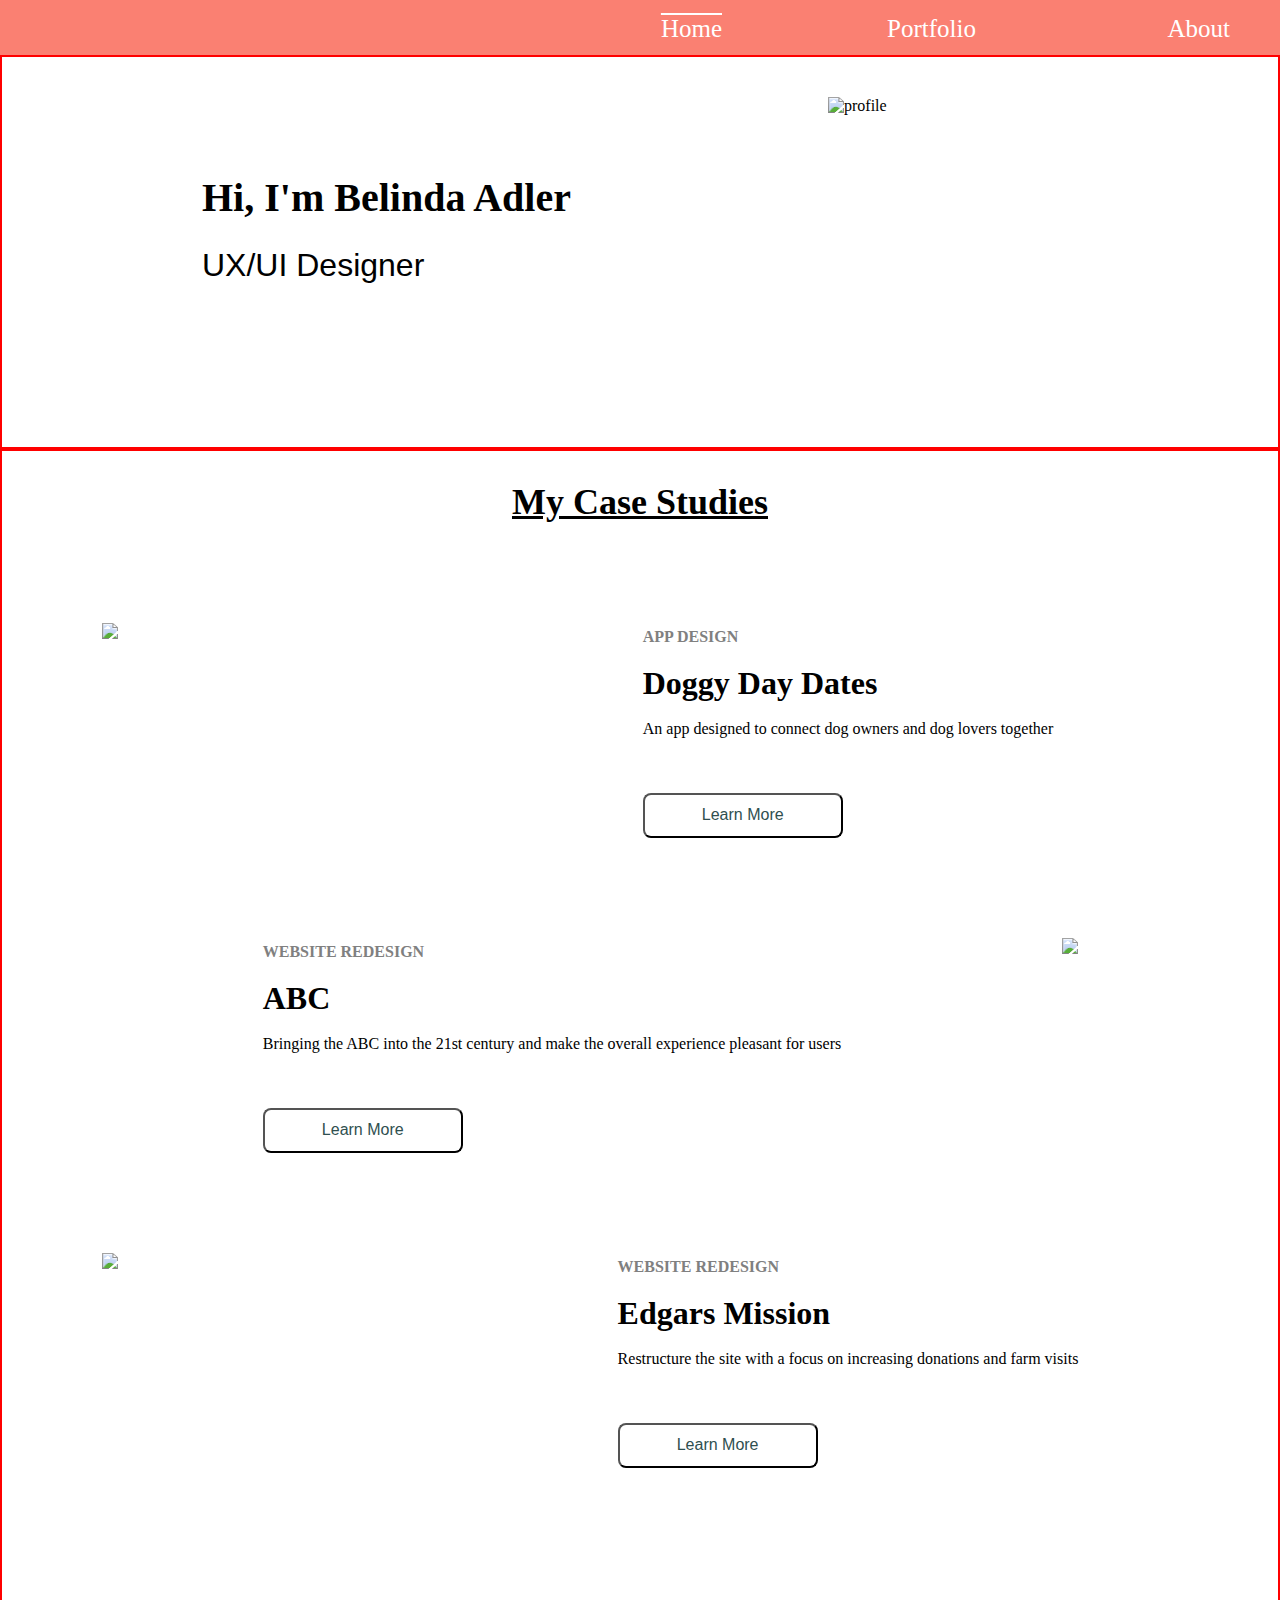
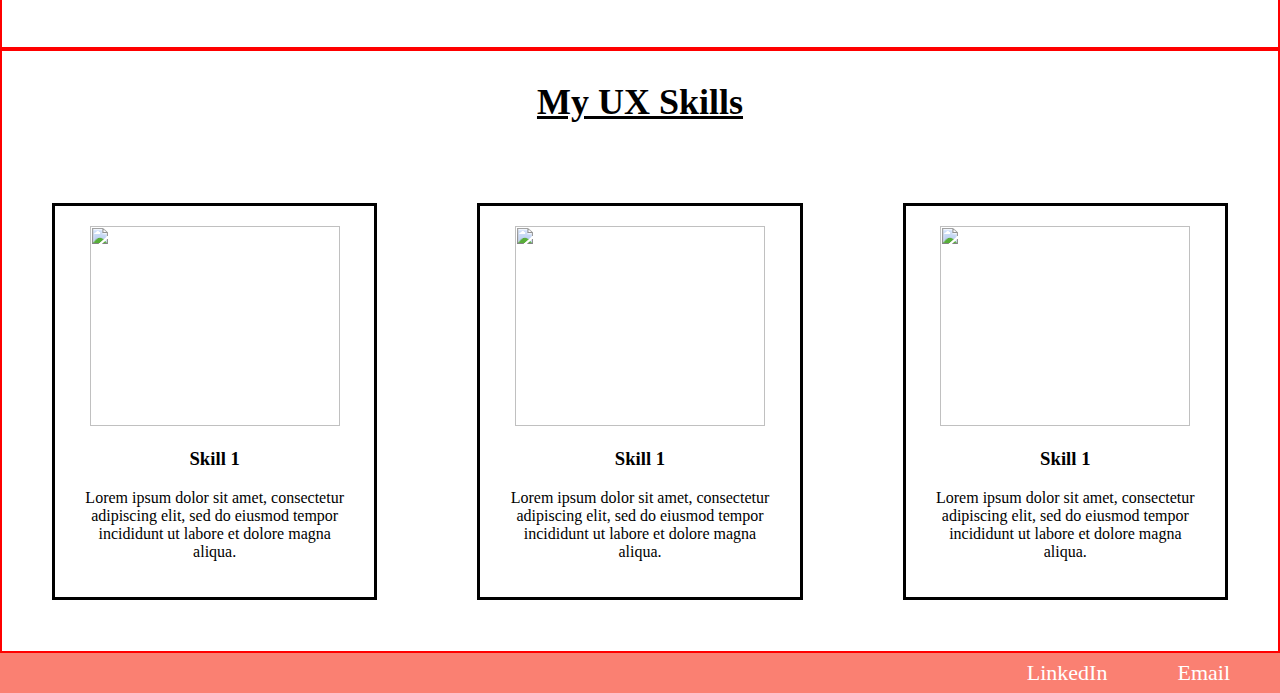
==== index.html @ e55b0302 "updated css" ====
<!DOCTYPE html>
<html>
<head>
    <link href="css/index.css" rel="stylesheet" type="text/css">
<title>Belle Portfolio</title>
</head>

<body>
<div class="nav">
    <a href="#home"><div class="navitemactive">Home</div></a>
    <a href="#home"><div class="navitem">Portfolio</div></a>
    <a href="#home"><div class="navitem">About</div></a>
</div>

<section class="herosection">
<div>
    <h1>Hi, I'm Belinda Adler</h1>
    <img src="Images/profile picture.jpeg" alt="profile" id="profilepicture" style="width: 250px;height: 250px;">
    <div class="title_subheading">UX/UI Designer</div>
</div>
</section>

<section class="section2">
<div class=space_l>
<h2>My Case Studies</h2>
</div>
<div class="casestudysection">
<div class="casestudyimage">
<img src="Images/Casetstudyimage.png" class="casestudyimageleft">
</div>   
<div class="sectionright">
<div class="greycolor pbold">APP DESIGN</div>
<div class="headline">Doggy Day Dates</div>
<div class="copy">An app designed to connect dog owners and dog lovers together</div>
<div class="space_m">
<button class=casestudybutton>Learn More</button>
</div>
</div>
</div> 

<div class="casestudysection">
    <div class="sectionleft">
    <div class="greycolor pbold">WEBSITE REDESIGN</div>
    <div class="headline">ABC</div>
    <div class="copy">Bringing the ABC into the 21st century and make the overall experience pleasant for users</div>
    <div class="space_m">
    <button class=casestudybutton>Learn More</button>
    </div>
    </div>
    <div class="casestudyimage">
        <img src="Images/Casetstudyimage.png" class="casestudyimageright">
        </div>   
    </div> 

    <div class="casestudysection">
        <div class="casestudyimage">
        <img src="Images/Casetstudyimage.png" class="casestudyimageleft">
        </div>   
        <div class="sectionright">
        <div class="greycolor pbold">WEBSITE REDESIGN</div>
        <div class="headline">Edgars Mission</div>
        <div class="copy">Restructure the site with a focus on increasing donations and farm visits</div>
        <div class="space_m">
        <button class=casestudybutton>Learn More</button>
        </div>
        </div>
        </div> 
</section>

<section class=mySkills>
<h2>My UX Skills</h2>
<div class="flexContainer">
<div class=flexchild>
<img src="Images/Placeholder Image - Circle.jpeg" class="myskillsimage" style="width: 250px;height: 200px;">
<h3>Skill 1</h3>
<p>Lorem ipsum dolor sit amet, consectetur adipiscing elit, sed do eiusmod tempor incididunt ut labore et dolore magna aliqua. </p>
</div>
<div class=flexchild>
    <img src="Images/Placeholder Image - Circle.jpeg" class="myskillsimage" style="width: 250px;height: 200px;">
    <h3>Skill 1</h3>
    <p>Lorem ipsum dolor sit amet, consectetur adipiscing elit, sed do eiusmod tempor incididunt ut labore et dolore magna aliqua. </p>
    </div>
    <div class="flexchild">
        <img src="Images/Placeholder Image - Circle.jpeg" class="myskillsimage" style="width: 250px;height: 200px;">
        <h3>Skill 1</h3>
        <p>Lorem ipsum dolor sit amet, consectetur adipiscing elit, sed do eiusmod tempor incididunt ut labore et dolore magna aliqua. </p>
        </div>
</div>
</section>

<div class="footer">
<a href="#linkedin" class="socialmedia">LinkedIn</a>
<a href="#" class="socialmedia">Email</a>
</div>
</html>
---- css/index.css ----
body{
  margin: 0;
}
  h2{
    text-align: center;
    font-size: 36px;
    text-decoration-line: underline;
  }


/*Primary Navigation*/

.nav{
  background-color: salmon;
  text-align: right;
}
.navitem{
  width: 150px;
  display: inline-block;
  height: 40px;
  padding-top: 15px;
  padding-left: 50px;
  color: white;
font-family: Georgia, 'Times New Roman', Times, serif;
font-size: 25px;
}

.nav a{
  padding-right: 50px;
}

.navitemactive{
  width: 150px;
  display: inline-block;
  height: 40px;
  padding-top: 15px;
  padding-left: 50px;
font-family: Georgia, 'Times New Roman', Times, serif;
font-size: 25px;
color:white;
text-decoration-line:overline;
}

/*Hero Section*/

.herosection{
  border-style: solid;
  border-width: 2px;
  border-color: red;
  height: 350px;
  padding-top: 40px;
}

#profilepicture{
  float:right;
  padding-right: 200px;
}

h1{
  padding-left: 200px;
  padding-top: 50px;
  float: left;
  font-size: 40px;
  font-family: Cambria, Cochin, Georgia, Times, 'Times New Roman', serif;
}

.title_subheading{
  float: left;
  font-size: 32px;
  font-family: Verdana, Geneva, Tahoma, sans-serif;
  position: absolute;
  padding-top: 150px;
  padding-left: 200px;
}

/*Caset Studies*/
.section2{  
  height: 1200px;
  border-style: solid;
  border-width: 2px;
  border-color: red;
  display: block;
  box-sizing: border-box;
}

.casestudysection{
  display: flex;
  flex-wrap: wrap;
  padding-bottom: 100px;
}

.casestudyimageleft{
 float: left;
 padding-left: 100px;
 width: 100%;
}

.sectionright{
  position: relative;
  top: 50%;
  padding-left: 300px;
  margin: 0 auto;
}

.sectionleft{
  position: relative;
  top: 50%;
  padding-right: 60px;
  margin: 0 auto;
}

.casestudyimageright{
  float: right;
  padding-right: 100px;
  width: 100%;
 }

 .righttext{
  float: left;
  width: 100%;
  padding-right: 100px;
 }

.greycolor{
  color: grey;
}

.pbold{
  font-weight: 600;
  font-size: 16px;
  line-height: 28px;
}

.headline{
  font-weight: 700;
  font-size: 32px;
  line-height: 64px;
}

.copy{
  font-weight: 300;
  font-size: 16px;
  line-height: 28px; 
}

.space_l{
    padding-bottom: 70px;
  }

.space_m{
  padding-top: 50px;
}

.casestudybutton{
height: 45px;
width: 200px;
background-color: white;
color: darkslategray;
border-radius: 8px;
cursor: pointer;
font-size: 16px;
}

/*My Skills*/
.mySkills{  
  height: 600px;
  border-style: solid;
  border-width: 2px;
  border-color: red;
}

.flexContainer{
display: flex;
flex-direction: row;
}

.flexchild{
  width: 33%;
  padding: 20px;
  margin: 50px;
  border: solid;
  text-align: center;
}

.myskillsimage{
  padding-left: 10px;
  padding-right: 10px;
align-items: center;
}

/*bottomnavigationbar*/
.footer{
  background-color: salmon;
  display: flex;
  justify-content: flex-end;
  align-items: center;
  height: 40px;
}

.footer a{
  text-decoration: none;
}

.socialmedia{
color: white;
text-decoration: none;
font-size: 22px;
margin: 20px;
padding-right: 30px;
}

@media only screen and (max-width: 600px) {
.flexContainer{
display: flex;
flex-direction: column;
}

.flexchild{
  width: 50%;
}
}
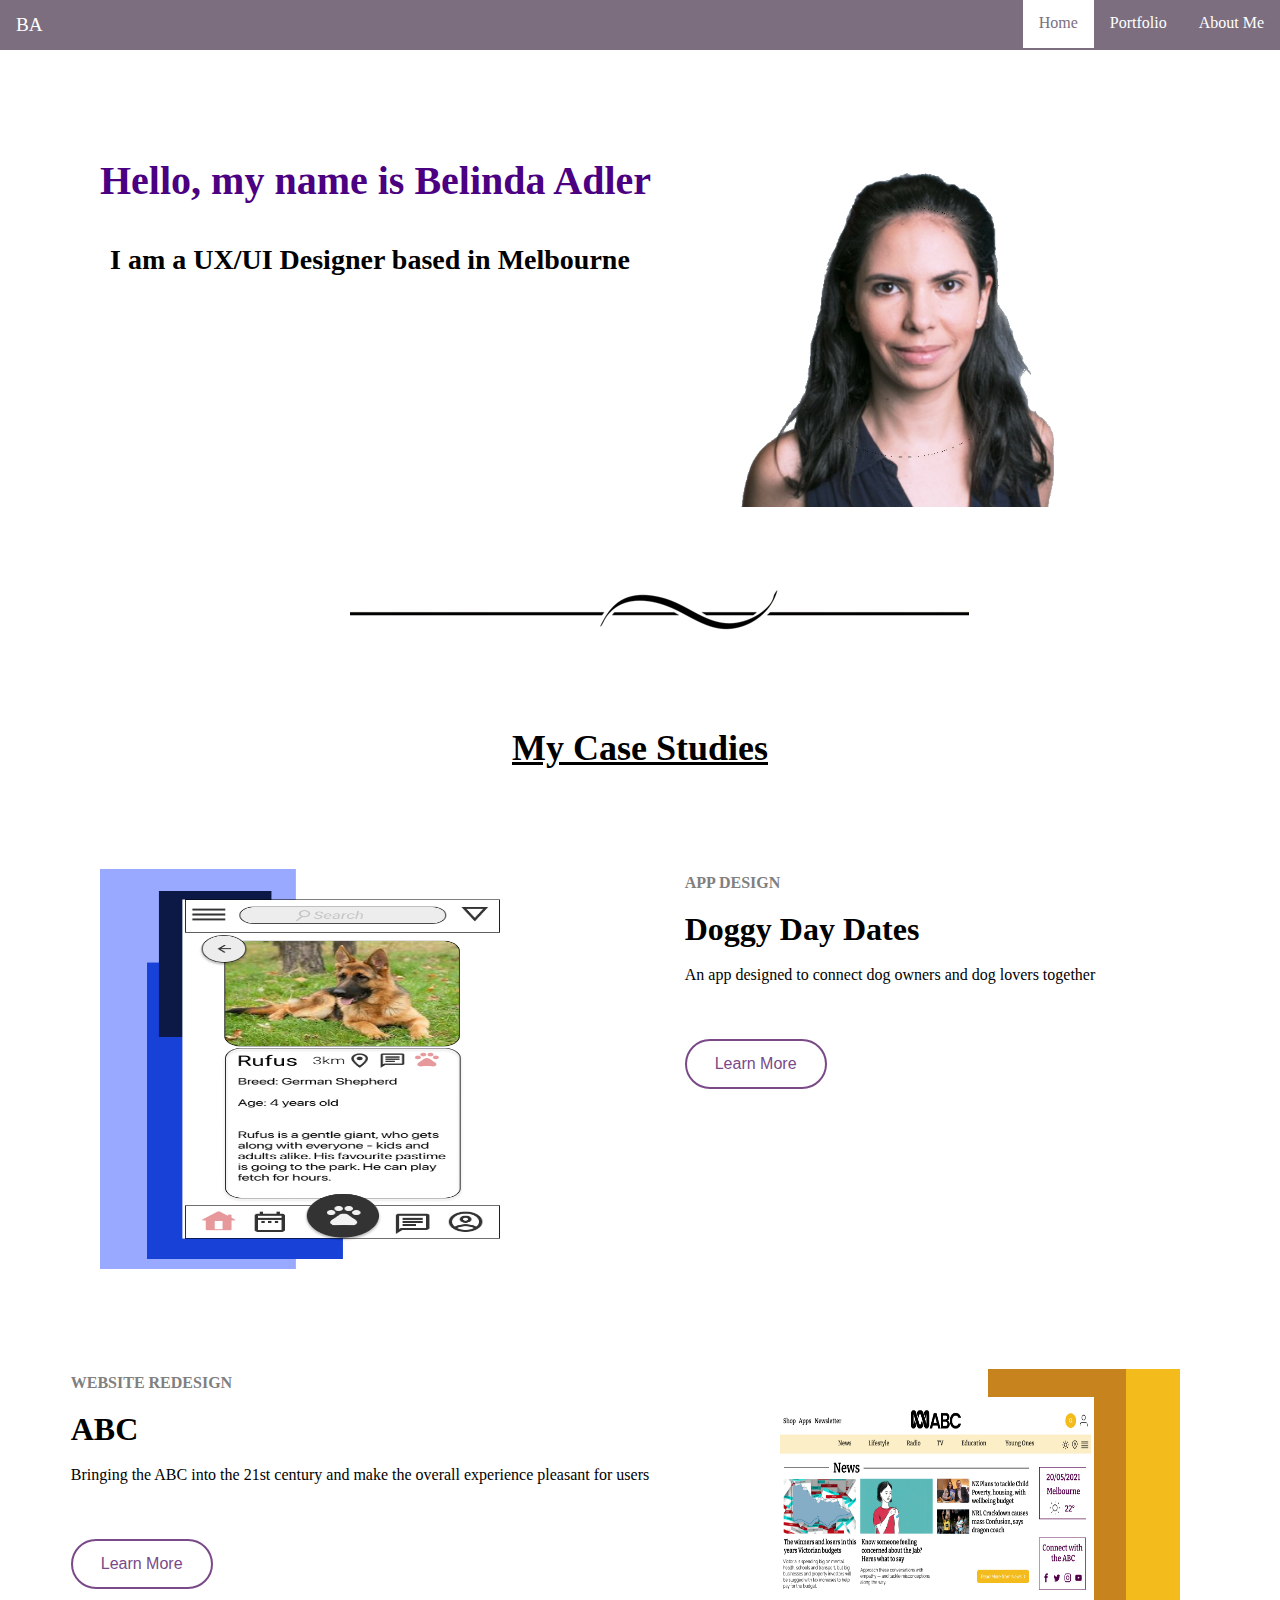
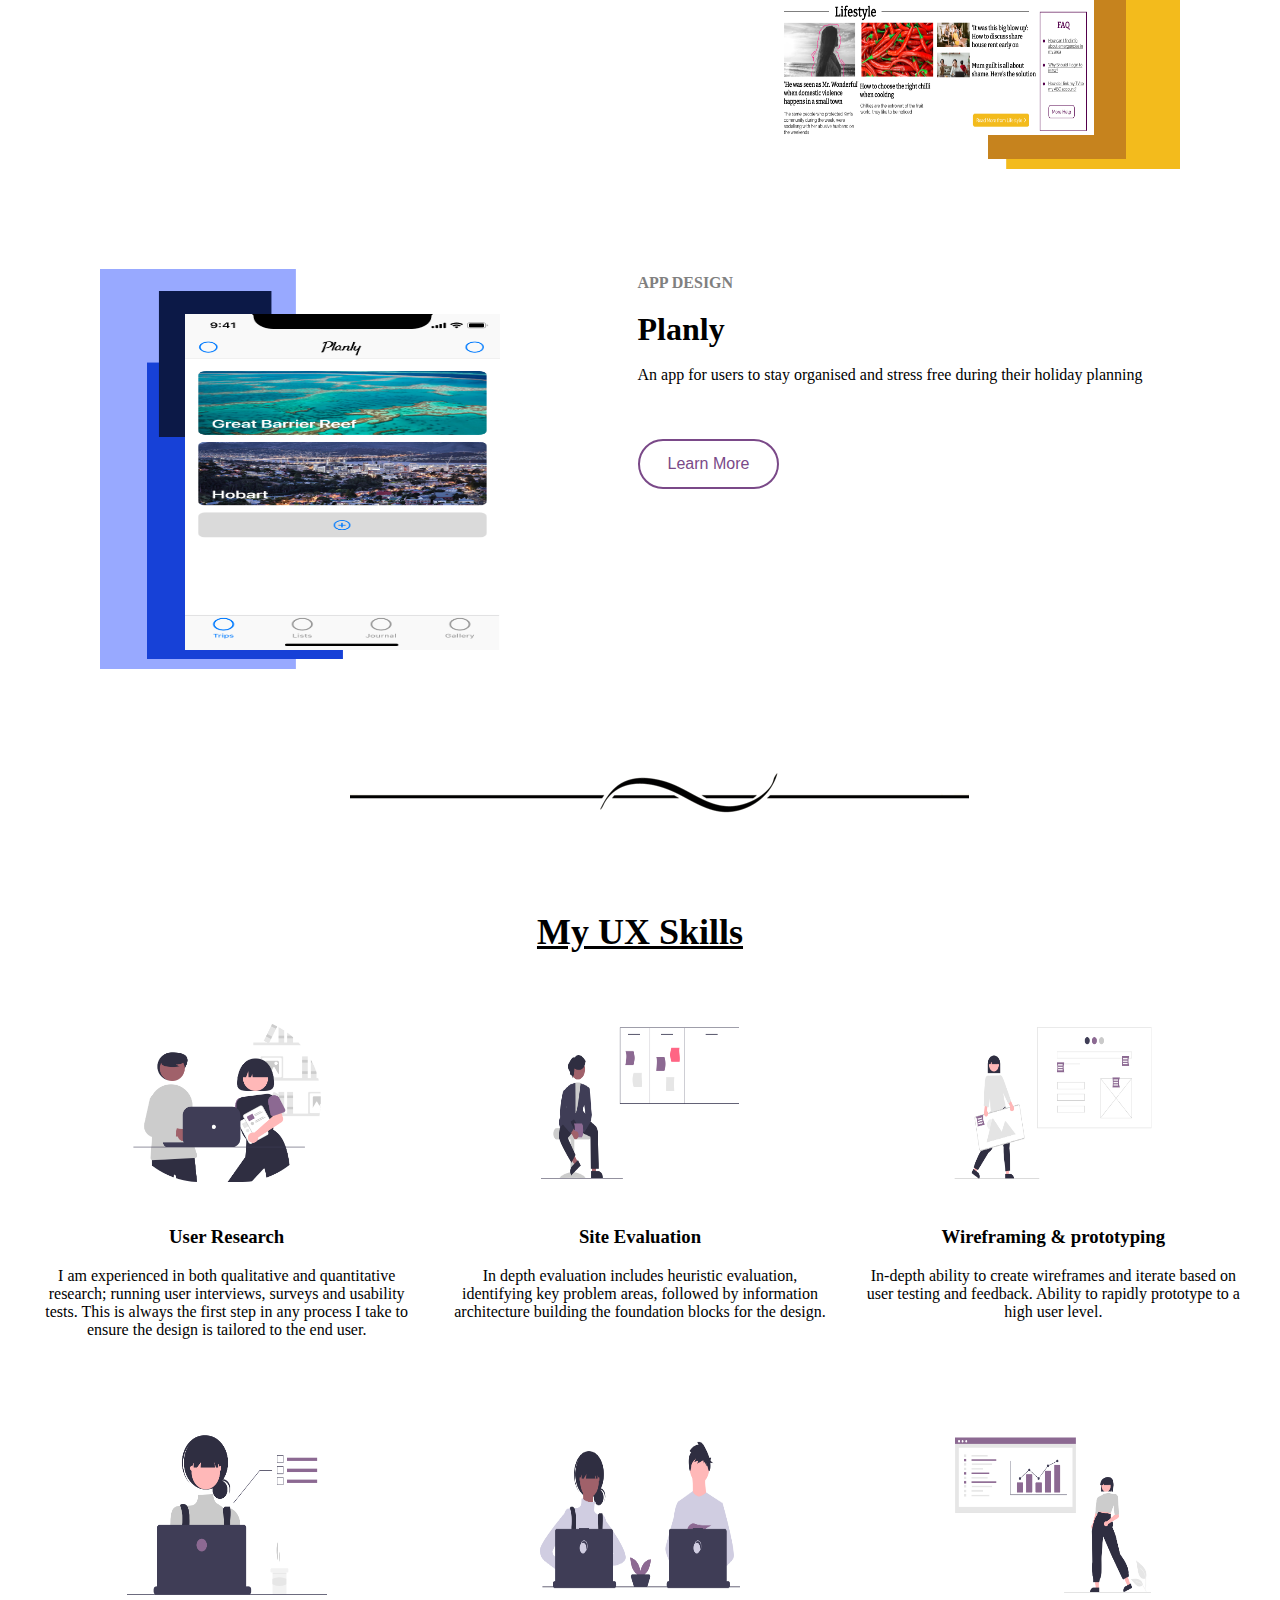
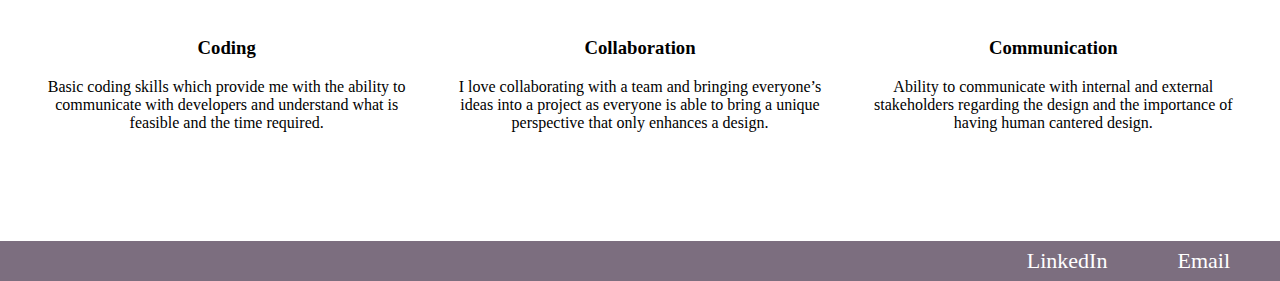
==== commit 0776a2a1: "upload week 18 final" ====
--- a/index.html
+++ b/index.html
@@ -6,35 +6,41 @@
 </head>
 
 <body>
-<div class="nav">
-    <a href="#home"><div class="navitemactive">Home</div></a>
-    <a href="#home"><div class="navitem">Portfolio</div></a>
-    <a href="#home"><div class="navitem">About</div></a>
-</div>
+    <ul>
+        <li><a href="#about">About Me</a></li>
+        <li><a href="#portfolio">Portfolio</a></li>
+        <li><a class="active" href="#home">Home</a></li>
+        <li class="logo">BA</li>
+      </ul>
 
 <section class="herosection">
 <div>
-    <h1>Hi, I'm Belinda Adler</h1>
-    <img src="Images/profile picture.jpeg" alt="profile" id="profilepicture" style="width: 250px;height: 250px;">
-    <div class="title_subheading">UX/UI Designer</div>
+    <h1>Hello, my name is Belinda Adler
+    <img src="Images/Linkedinprofilepic.png" alt="profile" id="profilepicture" style="width: 350px;height: 350px;">
+    <div class="title_subheading">I am a UX/UI Designer based in Melbourne</div>
 </div>
 </section>
 
+<div class="linebreak">
+<img src="Images/Line break.png">
+</div>
+
 <section class="section2">
+
 <div class=space_l>
-<h2>My Case Studies</h2>
+    <h2>My Case Studies</h2>
 </div>
 <div class="casestudysection">
 <div class="casestudyimage">
-<img src="Images/Casetstudyimage.png" class="casestudyimageleft">
+    <img src="Images/DoggyDayDates.png" class="casestudyimageleft" style="width: 400px;height: 400px;">
 </div>   
-<div class="sectionright">
-<div class="greycolor pbold">APP DESIGN</div>
-<div class="headline">Doggy Day Dates</div>
-<div class="copy">An app designed to connect dog owners and dog lovers together</div>
-<div class="space_m">
-<button class=casestudybutton>Learn More</button>
-</div>
+    <div class="sectionright">
+    <div class="greycolor pbold">APP DESIGN</div>
+    <div class="headline">Doggy Day Dates</div>
+    <div class="copy">An app designed to connect dog owners and dog lovers together</div>
+    <div class="space_m">
+        <button class=casestudybutton>Learn More</button>
+    </div>
 </div>
 </div> 
 
@@ -44,52 +50,74 @@
     <div class="headline">ABC</div>
     <div class="copy">Bringing the ABC into the 21st century and make the overall experience pleasant for users</div>
     <div class="space_m">
-    <button class=casestudybutton>Learn More</button>
+        <button class=casestudybutton>Learn More</button>
     </div>
     </div>
     <div class="casestudyimage">
-        <img src="Images/Casetstudyimage.png" class="casestudyimageright">
-        </div>   
+        <img src="Images/ABCImage.png" class="casestudyimageright" style="width: 400px;height: 400px;">
+    </div>   
     </div> 
 
     <div class="casestudysection">
         <div class="casestudyimage">
-        <img src="Images/Casetstudyimage.png" class="casestudyimageleft">
+            <img src="Images/planyimage.png" class="casestudyimageleft" style="width: 400px;height: 400px;">
         </div>   
         <div class="sectionright">
-        <div class="greycolor pbold">WEBSITE REDESIGN</div>
-        <div class="headline">Edgars Mission</div>
-        <div class="copy">Restructure the site with a focus on increasing donations and farm visits</div>
+        <div class="greycolor pbold">APP DESIGN</div>
+        <div class="headline">Planly</div>
+        <div class="copy">An app for users to stay organised and stress free during their holiday planning</div>
         <div class="space_m">
-        <button class=casestudybutton>Learn More</button>
+            <button class=casestudybutton>Learn More</button>
         </div>
         </div>
         </div> 
 </section>
 
+<div class="linebreak">
+    <img src="Images/Line break.png">
+</div>
+
 <section class=mySkills>
-<h2>My UX Skills</h2>
-<div class="flexContainer">
+    <h2>My UX Skills</h2>
+
+<div class="flexContainer1">
 <div class=flexchild>
-<img src="Images/Placeholder Image - Circle.jpeg" class="myskillsimage" style="width: 250px;height: 200px;">
-<h3>Skill 1</h3>
-<p>Lorem ipsum dolor sit amet, consectetur adipiscing elit, sed do eiusmod tempor incididunt ut labore et dolore magna aliqua. </p>
+    <img src="Images/skills-research.png" class="myskillsimage" style="width: 250px;height: 200px;">
+    <h3>User Research</h3>
+    <p class="text-align-left">I am experienced in both qualitative and quantitative research; running user interviews, surveys and usability tests. This is always the first step in any process I take to ensure the design is tailored to the end user.</p>
 </div>
 <div class=flexchild>
-    <img src="Images/Placeholder Image - Circle.jpeg" class="myskillsimage" style="width: 250px;height: 200px;">
-    <h3>Skill 1</h3>
-    <p>Lorem ipsum dolor sit amet, consectetur adipiscing elit, sed do eiusmod tempor incididunt ut labore et dolore magna aliqua. </p>
+    <img src="Images/skills-eval.png" class="myskillsimage" style="width: 250px;height: 200px;">
+    <h3>Site Evaluation</h3>
+    <p class="text-align-left">In depth evaluation includes heuristic evaluation, identifying key problem areas, followed by information architecture building the foundation blocks for the design. </p>
     </div>
+<div class="flexchild">
+        <img src="Images/skills-wireframe.png" class="myskillsimage" style="width: 250px;height: 200px;">
+        <h3>Wireframing & prototyping</h3>
+        <p class="text-align-left">In-depth ability to create wireframes and iterate based on user testing and feedback. Ability to rapidly prototype to a high user level. </p>
+</div>
+</div>
+<div class="flexContainer2">
+    <div class=flexchild>
+    <img src="Images/Skills - coding.png" class="myskillsimage" style="width: 250px;height: 200px;">
+    <h3>Coding</h3>
+    <p class="text-align-left">Basic coding skills which provide me with the ability to communicate with developers and understand what is feasible and the time required. </p>
+</div>
+<div class=flexchild>
+    <img src="Images/skills-collab.png" class="myskillsimage" style="width: 250px;height: 200px;">
+    <h3>Collaboration</h3>
+    <p class="text-align-left">I love collaborating with a team and bringing everyone’s ideas into a project as everyone is able to bring a unique perspective that only enhances a design.</p>
+</div>
     <div class="flexchild">
-        <img src="Images/Placeholder Image - Circle.jpeg" class="myskillsimage" style="width: 250px;height: 200px;">
-        <h3>Skill 1</h3>
-        <p>Lorem ipsum dolor sit amet, consectetur adipiscing elit, sed do eiusmod tempor incididunt ut labore et dolore magna aliqua. </p>
+        <img src="Images/Skills-communication.png" class="myskillsimage" style="width: 250px;height: 200px;">
+        <h3>Communication</h3>
+        <p class="text-align-left">Ability to communicate with internal and external stakeholders regarding the design and the importance of having human cantered design. </p>
         </div>
-</div>
+    </div>
 </section>
 
 <div class="footer">
-<a href="#linkedin" class="socialmedia">LinkedIn</a>
-<a href="#" class="socialmedia">Email</a>
+    <a href="#linkedin" class="socialmedia">LinkedIn</a>
+    <a href="#" class="socialmedia">Email</a>
 </div>
 </html>--- a/css/index.css
+++ b/css/index.css
@@ -7,78 +7,79 @@
     text-decoration-line: underline;
   }
 
+.linebreak{
+padding-left: 350px;
+}
 
 /*Primary Navigation*/
 
-.nav{
-  background-color: salmon;
-  text-align: right;
-}
-.navitem{
-  width: 150px;
-  display: inline-block;
-  height: 40px;
-  padding-top: 15px;
-  padding-left: 50px;
+ul {
+  list-style-type: none;
+  margin: 0;
+  padding: 0;
+  overflow: hidden;
+  background-color:#7c6e7f;
+}
+
+li {
+  float: right;
+}
+
+li a {
+  display: block;
   color: white;
-font-family: Georgia, 'Times New Roman', Times, serif;
-font-size: 25px;
-}
-
-.nav a{
-  padding-right: 50px;
-}
-
-.navitemactive{
-  width: 150px;
-  display: inline-block;
-  height: 40px;
-  padding-top: 15px;
-  padding-left: 50px;
-font-family: Georgia, 'Times New Roman', Times, serif;
-font-size: 25px;
-color:white;
-text-decoration-line:overline;
+  text-align: center;
+  padding: 14px 16px;
+  text-decoration: none;
+}
+
+.logo{
+float: left;
+  display: block;
+  color: white;
+  text-align: center;
+  padding: 14px 16px;
+  text-decoration: none;
+  font-size: larger;
+}
+
+.active{
+  color:#7c6e7f;
+  background-color:white;
+  height: 20px;
 }
 
 /*Hero Section*/
 
 .herosection{
-  border-style: solid;
-  border-width: 2px;
-  border-color: red;
-  height: 350px;
   padding-top: 40px;
 }
 
 #profilepicture{
   float:right;
-  padding-right: 200px;
+  margin-right: 200px;
+  margin-bottom: 10px;
 }
 
 h1{
-  padding-left: 200px;
-  padding-top: 50px;
+  padding-left: 100px;
+  padding-top: 40px;
   float: left;
   font-size: 40px;
-  font-family: Cambria, Cochin, Georgia, Times, 'Times New Roman', serif;
+  color:indigo
 }
 
 .title_subheading{
   float: left;
-  font-size: 32px;
-  font-family: Verdana, Geneva, Tahoma, sans-serif;
-  position: absolute;
-  padding-top: 150px;
-  padding-left: 200px;
+  font-size: 28px;
+  padding-top: 40px;
+  padding-left:10px;
+  color: black;
 }
 
 /*Caset Studies*/
 .section2{  
-  height: 1200px;
-  border-style: solid;
-  border-width: 2px;
-  border-color: red;
+  height: 1600px;
   display: block;
   box-sizing: border-box;
 }
@@ -98,7 +99,6 @@
 .sectionright{
   position: relative;
   top: 50%;
-  padding-left: 300px;
   margin: 0 auto;
 }
 
@@ -152,33 +152,41 @@
 }
 
 .casestudybutton{
-height: 45px;
-width: 200px;
-background-color: white;
-color: darkslategray;
-border-radius: 8px;
-cursor: pointer;
-font-size: 16px;
+  border: 2px solid;
+  border-color: #7a4988;
+  border-radius: 25px;
+  background-color: #ffffff;
+  color: #7a4988;
+  padding: 14px 28px;
+  font-size: 16px;
+  cursor: pointer;
+}
+
+.casestudybutton:hover {
+  background-color: #7a4988;
+  color: white;
 }
 
 /*My Skills*/
 .mySkills{  
-  height: 600px;
-  border-style: solid;
-  border-width: 2px;
-  border-color: red;
-}
-
-.flexContainer{
+  height: 930px;
+}
+
+.flexContainer1{
 display: flex;
 flex-direction: row;
-}
+margin: 20px;
+}
+
+.flexContainer2{
+  display: flex;
+  flex-direction: row;
+  margin: 20px;
+  }
 
 .flexchild{
   width: 33%;
   padding: 20px;
-  margin: 50px;
-  border: solid;
   text-align: center;
 }
 
@@ -188,9 +196,10 @@
 align-items: center;
 }
 
+
 /*bottomnavigationbar*/
 .footer{
-  background-color: salmon;
+  background-color: #7c6e7f;
   display: flex;
   justify-content: flex-end;
   align-items: center;
@@ -210,11 +219,16 @@
 }
 
 @media only screen and (max-width: 600px) {
-.flexContainer{
+.flexContainer1{
 display: flex;
 flex-direction: column;
 }
 
+.flexContainer2{
+  display: flex;
+  flex-direction: column;
+  }
+
 .flexchild{
   width: 50%;
 }
